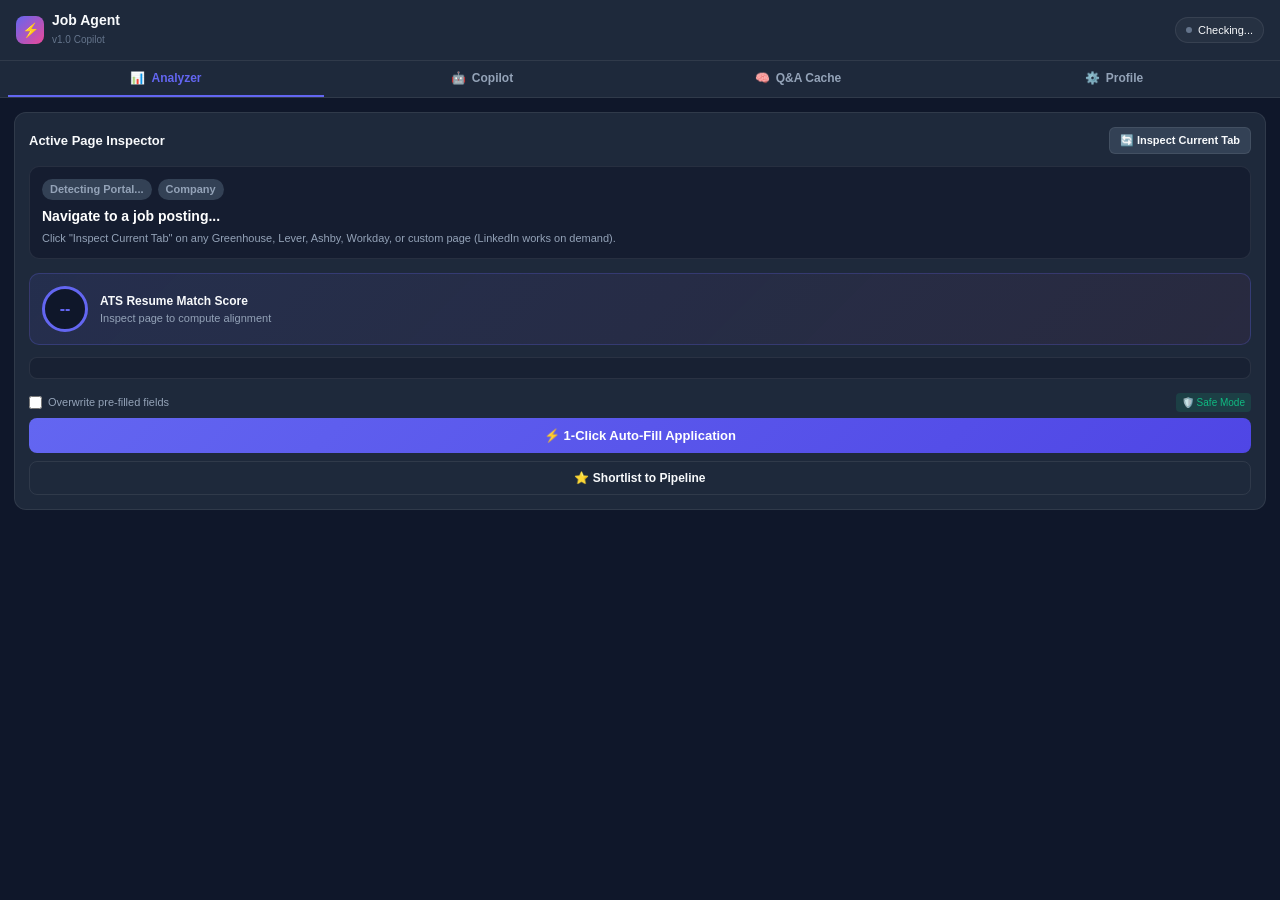
==== extension/sidepanel/sidepanel.html @ 14faa348 "Initial commit: Job Alert Agent - local-first job discovery, structured ATS match analysis, and assi" ====
<!DOCTYPE html>
<html lang="en">
<head>
  <meta charset="UTF-8" />
  <meta name="viewport" content="width=device-width, initial-scale=1.0" />
  <title>Job Alert Agent Copilot</title>
  <link rel="stylesheet" href="sidepanel.css" />
</head>
<body>
  <!-- Header Bar -->
  <header class="sp-header">
    <div class="sp-brand">
      <div class="sp-logo-circle">⚡</div>
      <div class="sp-brand-text">
        <h1>Job Agent</h1>
        <span class="sp-badge-version">v1.0 Copilot</span>
      </div>
    </div>
    <div class="sp-status-indicator" id="sp-connection-status">
      <span class="sp-status-dot"></span>
      <span class="sp-status-text" id="sp-status-label">Checking...</span>
    </div>
  </header>

  <!-- Navigation Tabs -->
  <nav class="sp-nav">
    <button class="sp-tab-btn active" data-tab="tab-analyzer">
      <span>📊</span> Analyzer
    </button>
    <button class="sp-tab-btn" data-tab="tab-copilot">
      <span>🤖</span> Copilot
    </button>
    <button class="sp-tab-btn" data-tab="tab-qa">
      <span>🧠</span> Q&A Cache
    </button>
    <button class="sp-tab-btn" data-tab="tab-profile">
      <span>⚙️</span> Profile
    </button>
  </nav>

  <!-- Main Content Container -->
  <main class="sp-content">
    
    <!-- Tab 1: Live Job Analyzer -->
    <section class="sp-tab-pane active" id="tab-analyzer">
      <div class="sp-card">
        <div class="sp-card-header">
          <h3>Active Page Inspector</h3>
          <button class="sp-btn-secondary" id="btn-inspect-page">
            <span>🔄 Inspect Current Tab</span>
          </button>
        </div>
        
        <div class="sp-job-card" id="sp-active-job-details">
          <div class="sp-job-meta">
            <span class="sp-meta-pill" id="sp-job-portal">Detecting Portal...</span>
            <span class="sp-meta-pill" id="sp-job-company">Company</span>
          </div>
          <h2 class="sp-job-title" id="sp-job-title">Navigate to a job posting...</h2>
          <p class="sp-job-desc-snippet" id="sp-job-snippet">Click "Inspect Current Tab" on any Greenhouse, Lever, Ashby, Workday, or custom page (LinkedIn works on demand).</p>
        </div>

        <div class="sp-match-section" id="sp-match-section">
          <div class="sp-match-score-card">
            <div class="sp-score-circle" id="sp-score-circle">--</div>
            <div class="sp-score-info">
              <h4>ATS Resume Match Score</h4>
              <p id="sp-score-tier-label">Inspect page to compute alignment</p>
            </div>
          </div>
          
          <div class="sp-match-analysis" id="sp-match-analysis-text">
            <!-- Dynamic analysis output -->
          </div>
        </div>

        <!-- Telemetry & Form Analysis Section -->
        <div class="sp-telemetry-banner" id="sp-telemetry-banner" style="display: none;">
          <div class="sp-telemetry-header">
            <span class="sp-telemetry-pill" id="sp-telemetry-summary">💡 Form Analysis: 0 fields detected</span>
          </div>
        </div>

        <!-- Detected Screener Questions & Grounded Pitch Generator -->
        <div class="sp-detected-questions-section" id="sp-detected-questions-section" style="display: none;">
          <div class="sp-section-title" style="display: flex; align-items: center; justify-content: space-between;">
            <div>
              <h4>🎯 Custom Screener Questions (<span id="sp-detected-count">0</span>)</h4>
              <span class="sp-hint-inline">Generate 3-5 line anti-slop pitch</span>
            </div>
            <button id="btn-draft-all-questions" class="sp-btn-secondary" style="font-size: 11px; padding: 4px 8px;">
              <span>⚡ Draft All</span>
            </button>
          </div>
          <div class="sp-detected-questions-list" id="sp-detected-questions-list">
            <!-- Dynamic detected question cards -->
          </div>
        </div>

        <div class="sp-action-cluster">
          <div class="sp-autofill-options" style="display: flex; align-items: center; justify-content: space-between; margin-bottom: 6px; font-size: 11px; color: var(--sp-text-muted, #94a3b8); width: 100%;">
            <label style="display: flex; align-items: center; gap: 6px; cursor: pointer; user-select: none;" title="When unchecked (Safe Mode), autofill preserves pre-filled or previously edited data on the application form">
              <input type="checkbox" id="sp-opt-overwrite" style="cursor: pointer; accent-color: #3b82f6;">
              <span>Overwrite pre-filled fields</span>
            </label>
            <span class="sp-badge-safe" id="sp-autofill-mode-badge" style="font-size: 10px; padding: 2px 6px; border-radius: 4px; background: rgba(16, 185, 129, 0.15); color: #10b981; font-weight: 500;">🛡️ Safe Mode</span>
          </div>
          <button class="sp-btn-primary" id="btn-autofill-app">
            <span>⚡ 1-Click Auto-Fill Application</span>
          </button>
          <button class="sp-btn-outline" id="btn-shortlist-job">
            <span>⭐ Shortlist to Pipeline</span>
          </button>
        </div>
      </div>
    </section>

    <!-- Tab 2: AI Career Copilot -->
    <section class="sp-tab-pane" id="tab-copilot">
      <div class="sp-chat-container">
        <div class="sp-chat-messages" id="sp-chat-history">
          <div class="sp-message sp-message-assistant">
            <div class="sp-msg-bubble">
              👋 Hi! I am your <strong>AI Career Copilot</strong>. I have direct context on your resume, active job search pipeline, and current tab. How can I help you land this role?
            </div>
          </div>
        </div>

        <div class="sp-quick-prompts">
          <button class="sp-prompt-chip" data-prompt="Prepare STAR answers for this role">🎯 Interview Prep</button>
          <button class="sp-prompt-chip" data-prompt="Tailor my resume bullets for this posting">📝 Tailor Resume</button>
          <button class="sp-prompt-chip" data-prompt="Draft a cold outreach note to the recruiter">✉️ Outreach Note</button>
        </div>

        <div class="sp-chat-input-box">
          <textarea id="sp-chat-input" placeholder="Ask about interview prep, tailoring, or pipeline..." rows="2"></textarea>
          <button id="sp-chat-send-btn" class="sp-btn-send">➔</button>
        </div>
      </div>
    </section>

    <!-- Tab 3: Q&A Memory Bank -->
    <section class="sp-tab-pane" id="tab-qa">
      <div class="sp-card">
        <div class="sp-card-header">
          <h3>Application Q&A Cache</h3>
          <span class="sp-pill" id="sp-qa-stats-count">0 Cached</span>
        </div>
        <input type="text" class="sp-input" id="sp-qa-search-input" placeholder="🔍 Search saved essay questions..." />
        
        <div class="sp-qa-list" id="sp-qa-list-container">
          <!-- Dynamic Q&A cards -->
          <div class="sp-empty-state">No cached answers found yet. Auto-fills will automatically learn here.</div>
        </div>
      </div>
    </section>

    <!-- Tab 4: Settings & Profile -->
    <section class="sp-tab-pane" id="tab-profile">
      <div class="sp-card">
        <div class="sp-card-header">
          <h3>Candidate Autofill Profile</h3>
          <button class="sp-btn-secondary" id="btn-sync-profile-api" title="Fetch decrypted resume & QA bank from backend">
            <span>🔄 Sync from Backend</span>
          </button>
        </div>
        <p class="sp-hint">Used to instantly fill ATS application forms on Greenhouse, Lever, Ashby, Workday, custom company portals, and LinkedIn (on demand).</p>

        <div class="sp-form-row">
          <div class="sp-form-group">
            <label>First Name / Given Name</label>
            <input type="text" class="sp-input" id="prof-firstname" placeholder="e.g. Alex Jordan" />
          </div>
          <div class="sp-form-group">
            <label>Last Name / Family Name</label>
            <input type="text" class="sp-input" id="prof-lastname" placeholder="e.g. Morgan" />
          </div>
        </div>

        <div class="sp-form-group">
          <label>Full Legal Name</label>
          <input type="text" class="sp-input" id="prof-fullname" placeholder="e.g. Alex Jordan Morgan" />
        </div>

        <div class="sp-form-row">
          <div class="sp-form-group">
            <label>Email Address</label>
            <input type="email" class="sp-input" id="prof-email" placeholder="jane@example.com" />
          </div>
          <div class="sp-form-group">
            <label>Phone Number</label>
            <input type="tel" class="sp-input" id="prof-phone" placeholder="+1 (555) 019-2834" />
          </div>
        </div>

        <div class="sp-form-group">
          <label>Current Location / City</label>
          <input type="text" class="sp-input" id="prof-location" placeholder="e.g. San Francisco, CA" />
        </div>

        <div class="sp-form-group">
          <label>LinkedIn URL</label>
          <input type="url" class="sp-input" id="prof-linkedin" placeholder="https://linkedin.com/in/janedoe" />
        </div>

        <div class="sp-form-group">
          <label>GitHub URL</label>
          <input type="url" class="sp-input" id="prof-github" placeholder="https://github.com/janedoe" />
        </div>

        <div class="sp-form-group">
          <label>Portfolio / Website</label>
          <input type="url" class="sp-input" id="prof-portfolio" placeholder="https://janedoe.dev" />
        </div>

        <div class="sp-form-group">
          <label>CV / Resume Link (Google Drive / Cloud URL)</label>
          <input type="url" class="sp-input" id="prof-resumelink" placeholder="https://drive.google.com/... or https://..." />
        </div>

        <div class="sp-form-row">
          <div class="sp-form-group">
            <label>Current Company</label>
            <input type="text" class="sp-input" id="prof-company" placeholder="e.g. Acme Corp" />
          </div>
          <div class="sp-form-group">
            <label>Current Title</label>
            <input type="text" class="sp-input" id="prof-title" placeholder="e.g. Principal Software Engineer" />
          </div>
        </div>

        <div class="sp-form-row">
          <div class="sp-form-group">
            <label>Years of Experience</label>
            <input type="text" class="sp-input" id="prof-experience" placeholder="e.g. 10+" />
          </div>
          <div class="sp-form-group">
            <label>Notice Period / Availability</label>
            <input type="text" class="sp-input" id="prof-noticeperiod" placeholder="e.g. Immediately / 30 Days" />
          </div>
        </div>

        <div class="sp-form-row">
          <div class="sp-form-group">
            <label>Authorized to work in region?</label>
            <select class="sp-input" id="prof-auth">
              <option value="Yes">Yes</option>
              <option value="No">No</option>
            </select>
          </div>
          <div class="sp-form-group">
            <label>Require Sponsorship?</label>
            <select class="sp-input" id="prof-sponsorship">
              <option value="No">No</option>
              <option value="Yes">Yes</option>
            </select>
          </div>
        </div>

        <h3 style="margin-top: 20px;">Runtime & Agent Mode</h3>
        <div class="sp-form-group">
          <label>FastAPI Backend URL</label>
          <input type="text" class="sp-input" id="cfg-backend-url" value="http://localhost:8000" />
        </div>

        <div class="sp-form-group">
          <label>Backend API Key (X-API-Key)</label>
          <input type="password" class="sp-input" id="cfg-api-key" placeholder="Enter API Key (from .api_key)" />
        </div>

        <div class="sp-form-group">
          <label>Execution Mode</label>
          <select class="sp-input" id="cfg-mode">
            <option value="connected">Connected Mode (FastAPI + Local Database)</option>
            <option value="standalone">Standalone Mode (100% On-Device in Chrome)</option>
          </select>
        </div>

        <button class="sp-btn-primary" id="btn-save-profile" style="margin-top: 15px;">
          <span>💾 Save Profile & Settings</span>
        </button>
      </div>
    </section>

  </main>

  <!-- Notification Toast -->
  <div class="sp-toast" id="sp-toast">Settings Saved!</div>

  <!-- Scripts -->
  <script src="../js/runtime-adapter.js"></script>
  <script src="sidepanel.js"></script>
</body>
</html>
---- extension/sidepanel/sidepanel.css ----
/* Job Alert Agent: Chrome Side Panel Styles */

:root {
  --bg-primary: #0f172a;
  --bg-secondary: #1e293b;
  --bg-tertiary: #334155;
  --accent-primary: #6366f1;
  --accent-hover: #4f46e5;
  --accent-success: #10b981;
  --accent-warning: #f59e0b;
  --accent-danger: #ef4444;
  --text-primary: #f8fafc;
  --text-secondary: #94a3b8;
  --text-muted: #64748b;
  --border-color: rgba(255, 255, 255, 0.08);
  --border-focus: rgba(99, 102, 241, 0.5);
  --font-sans: -apple-system, BlinkMacSystemFont, "Segoe UI", Roboto, Oxygen, Ubuntu, Cantarell, sans-serif;
}

* {
  box-sizing: border-box;
  margin: 0;
  padding: 0;
}

body {
  background-color: var(--bg-primary);
  color: var(--text-primary);
  font-family: var(--font-sans);
  font-size: 13px;
  line-height: 1.5;
  display: flex;
  flex-direction: column;
  height: 100vh;
  overflow: hidden;
}

/* Header */
.sp-header {
  display: flex;
  align-items: center;
  justify-content: space-between;
  padding: 12px 16px;
  background-color: var(--bg-secondary);
  border-bottom: 1px solid var(--border-color);
}

.sp-brand {
  display: flex;
  align-items: center;
  gap: 8px;
}

.sp-logo-circle {
  width: 28px;
  height: 28px;
  border-radius: 8px;
  background: linear-gradient(135deg, var(--accent-primary), #ec4899);
  display: flex;
  align-items: center;
  justify-content: center;
  font-size: 14px;
}

.sp-brand-text h1 {
  font-size: 14px;
  font-weight: 700;
  color: var(--text-primary);
  line-height: 1.2;
}

.sp-badge-version {
  font-size: 10px;
  color: var(--text-muted);
  font-weight: 500;
}

.sp-status-indicator {
  display: flex;
  align-items: center;
  gap: 6px;
  padding: 4px 10px;
  border-radius: 9999px;
  background-color: rgba(255, 255, 255, 0.04);
  border: 1px solid var(--border-color);
  font-size: 11px;
}

.sp-status-dot {
  width: 6px;
  height: 6px;
  border-radius: 50%;
  background-color: var(--text-muted);
}

.sp-status-indicator.connected .sp-status-dot {
  background-color: var(--accent-success);
  box-shadow: 0 0 6px var(--accent-success);
}

.sp-status-indicator.standalone .sp-status-dot {
  background-color: var(--accent-warning);
  box-shadow: 0 0 6px var(--accent-warning);
}

/* Navigation Tabs */
.sp-nav {
  display: flex;
  background-color: var(--bg-secondary);
  border-bottom: 1px solid var(--border-color);
  padding: 0 8px;
}

.sp-tab-btn {
  flex: 1;
  background: transparent;
  border: none;
  color: var(--text-secondary);
  padding: 10px 4px;
  font-size: 12px;
  font-weight: 600;
  cursor: pointer;
  display: flex;
  align-items: center;
  justify-content: center;
  gap: 6px;
  border-bottom: 2px solid transparent;
  transition: all 0.2s ease;
}

.sp-tab-btn:hover {
  color: var(--text-primary);
}

.sp-tab-btn.active {
  color: var(--accent-primary);
  border-bottom-color: var(--accent-primary);
}

/* Content Area */
.sp-content {
  flex: 1;
  overflow-y: auto;
  padding: 14px;
}

.sp-tab-pane {
  display: none;
}

.sp-tab-pane.active {
  display: block;
}

/* Cards */
.sp-card {
  background-color: var(--bg-secondary);
  border: 1px solid var(--border-color);
  border-radius: 12px;
  padding: 14px;
  margin-bottom: 12px;
}

.sp-card-header {
  display: flex;
  align-items: center;
  justify-content: space-between;
  margin-bottom: 12px;
}

.sp-card-header h3 {
  font-size: 13px;
  font-weight: 600;
  color: var(--text-primary);
}

/* Job Details */
.sp-job-card {
  background-color: rgba(15, 23, 42, 0.6);
  border: 1px solid var(--border-color);
  border-radius: 10px;
  padding: 12px;
  margin-bottom: 14px;
}

.sp-job-meta {
  display: flex;
  gap: 6px;
  margin-bottom: 6px;
}

.sp-meta-pill {
  font-size: 11px;
  font-weight: 600;
  padding: 2px 8px;
  border-radius: 9999px;
  background-color: var(--bg-tertiary);
  color: var(--text-secondary);
}

.sp-job-title {
  font-size: 14px;
  font-weight: 700;
  color: #ffffff;
  margin-bottom: 4px;
}

.sp-job-desc-snippet {
  font-size: 11px;
  color: var(--text-secondary);
  line-height: 1.4;
  max-height: 48px;
  overflow: hidden;
  text-overflow: ellipsis;
}

/* Match Score Section */
.sp-match-score-card {
  display: flex;
  align-items: center;
  gap: 12px;
  background: linear-gradient(135deg, rgba(99, 102, 241, 0.1) 0%, rgba(236, 72, 153, 0.05) 100%);
  border: 1px solid rgba(99, 102, 241, 0.25);
  border-radius: 10px;
  padding: 12px;
  margin-bottom: 12px;
}

.sp-score-circle {
  width: 46px;
  height: 46px;
  border-radius: 50%;
  background: var(--bg-primary);
  border: 3px solid var(--accent-primary);
  display: flex;
  align-items: center;
  justify-content: center;
  font-size: 16px;
  font-weight: 800;
  color: var(--accent-primary);
}

.sp-score-info h4 {
  font-size: 12px;
  font-weight: 600;
  color: var(--text-primary);
}

.sp-score-info p {
  font-size: 11px;
  color: var(--text-secondary);
}

.sp-match-analysis {
  font-size: 12px;
  color: var(--text-secondary);
  line-height: 1.5;
  background-color: rgba(15, 23, 42, 0.4);
  padding: 10px;
  border-radius: 8px;
  border: 1px solid var(--border-color);
  margin-bottom: 14px;
  max-height: 180px;
  overflow-y: auto;
}

/* Buttons */
.sp-btn-primary {
  width: 100%;
  background: linear-gradient(135deg, var(--accent-primary) 0%, #4f46e5 100%);
  color: #ffffff;
  border: none;
  padding: 10px 14px;
  border-radius: 8px;
  font-size: 13px;
  font-weight: 600;
  cursor: pointer;
  display: flex;
  align-items: center;
  justify-content: center;
  gap: 8px;
  transition: all 0.2s;
}

.sp-btn-primary:hover {
  background: linear-gradient(135deg, #4f46e5 0%, #4338ca 100%);
  transform: translateY(-1px);
}

.sp-btn-secondary {
  background: var(--bg-tertiary);
  color: var(--text-primary);
  border: 1px solid var(--border-color);
  padding: 6px 10px;
  border-radius: 6px;
  font-size: 11px;
  font-weight: 600;
  cursor: pointer;
  transition: all 0.2s;
}

.sp-btn-secondary:hover {
  background: rgba(255, 255, 255, 0.1);
}

.sp-btn-outline {
  width: 100%;
  background: transparent;
  color: var(--text-primary);
  border: 1px solid var(--border-color);
  padding: 9px 14px;
  border-radius: 8px;
  font-size: 12px;
  font-weight: 600;
  cursor: pointer;
  display: flex;
  align-items: center;
  justify-content: center;
  gap: 6px;
  margin-top: 8px;
  transition: all 0.2s;
}

.sp-btn-outline:hover {
  background: rgba(255, 255, 255, 0.05);
  border-color: var(--text-secondary);
}

/* Chat Tab */
.sp-chat-container {
  display: flex;
  flex-direction: column;
  height: calc(100vh - 120px);
}

.sp-chat-messages {
  flex: 1;
  overflow-y: auto;
  padding-bottom: 10px;
  display: flex;
  flex-direction: column;
  gap: 10px;
}

.sp-message {
  display: flex;
  flex-direction: column;
}

.sp-message-assistant .sp-msg-bubble {
  background-color: var(--bg-secondary);
  border: 1px solid var(--border-color);
  color: var(--text-primary);
  border-radius: 12px 12px 12px 2px;
  padding: 10px 12px;
  font-size: 12px;
  line-height: 1.5;
}

.sp-message-user {
  align-items: flex-end;
}

.sp-message-user .sp-msg-bubble {
  background: linear-gradient(135deg, var(--accent-primary), #4f46e5);
  color: #ffffff;
  border-radius: 12px 12px 2px 12px;
  padding: 10px 12px;
  font-size: 12px;
  line-height: 1.5;
  max-width: 85%;
}

.sp-quick-prompts {
  display: flex;
  gap: 6px;
  overflow-x: auto;
  padding: 6px 0;
  margin-bottom: 6px;
}

.sp-prompt-chip {
  background-color: var(--bg-secondary);
  border: 1px solid var(--border-color);
  color: var(--text-secondary);
  padding: 4px 10px;
  border-radius: 9999px;
  font-size: 11px;
  white-space: nowrap;
  cursor: pointer;
  transition: all 0.2s;
}

.sp-prompt-chip:hover {
  color: var(--text-primary);
  border-color: var(--accent-primary);
}

.sp-chat-input-box {
  display: flex;
  gap: 8px;
  align-items: flex-end;
  background-color: var(--bg-secondary);
  border: 1px solid var(--border-color);
  border-radius: 10px;
  padding: 8px;
}

.sp-chat-input-box textarea {
  flex: 1;
  background: transparent;
  border: none;
  color: var(--text-primary);
  font-family: inherit;
  font-size: 12px;
  resize: none;
  outline: none;
}

.sp-btn-send {
  background-color: var(--accent-primary);
  color: #ffffff;
  border: none;
  width: 30px;
  height: 30px;
  border-radius: 8px;
  cursor: pointer;
  display: flex;
  align-items: center;
  justify-content: center;
  font-size: 14px;
}

/* Forms & Inputs */
.sp-form-group {
  margin-bottom: 12px;
}

.sp-form-row {
  display: flex;
  gap: 10px;
}

.sp-form-row .sp-form-group {
  flex: 1;
}

.sp-form-group label {
  display: block;
  font-size: 11px;
  font-weight: 600;
  color: var(--text-secondary);
  margin-bottom: 4px;
}

.sp-input {
  width: 100%;
  background-color: var(--bg-primary);
  border: 1px solid var(--border-color);
  border-radius: 6px;
  padding: 8px 10px;
  color: var(--text-primary);
  font-size: 12px;
  outline: none;
  transition: border-color 0.2s;
}

.sp-input:focus {
  border-color: var(--accent-primary);
}

.sp-hint {
  font-size: 11px;
  color: var(--text-muted);
  margin-bottom: 14px;
}

.sp-pill {
  font-size: 10px;
  font-weight: 700;
  padding: 2px 8px;
  border-radius: 9999px;
  background-color: rgba(99, 102, 241, 0.15);
  color: var(--accent-primary);
}

.sp-qa-list {
  display: flex;
  flex-direction: column;
  gap: 8px;
  margin-top: 10px;
}

.sp-qa-item {
  background-color: rgba(15, 23, 42, 0.5);
  border: 1px solid var(--border-color);
  border-radius: 8px;
  padding: 10px;
}

.sp-qa-item-q {
  font-size: 12px;
  font-weight: 600;
  color: var(--text-primary);
  margin-bottom: 4px;
}

.sp-qa-item-a {
  font-size: 11px;
  color: var(--text-secondary);
  line-height: 1.4;
  margin-bottom: 8px;
}

.sp-empty-state {
  text-align: center;
  color: var(--text-muted);
  font-size: 12px;
  padding: 20px 0;
}

/* Toast */
.sp-toast {
  position: fixed;
  bottom: 16px;
  left: 50%;
  transform: translateX(-50%) translateY(100px);
  background: #10b981;
  color: #ffffff;
  padding: 8px 16px;
  border-radius: 9999px;
  font-size: 12px;
  font-weight: 600;
  box-shadow: 0 4px 12px rgba(0, 0, 0, 0.3);
  transition: transform 0.3s cubic-bezier(0.16, 1, 0.3, 1);
  z-index: 9999;
}

.sp-toast.show {
  transform: translateX(-50%) translateY(0);
}

/* Telemetry & Custom Question Elements */
.sp-telemetry-banner {
  margin-bottom: 12px;
}

.sp-telemetry-pill {
  display: inline-block;
  font-size: 10px;
  font-weight: 600;
  padding: 4px 8px;
  border-radius: 6px;
  background: rgba(99, 102, 241, 0.15);
  color: #a5b4fc;
  border: 1px solid rgba(99, 102, 241, 0.3);
}

.sp-detected-questions-section {
  margin-bottom: 14px;
  border-top: 1px solid var(--border-color);
  padding-top: 10px;
}

.sp-section-title {
  display: flex;
  align-items: center;
  justify-content: space-between;
  margin-bottom: 8px;
}

.sp-section-title h4 {
  font-size: 12px;
  font-weight: 700;
  color: var(--text-primary);
}

.sp-hint-inline {
  font-size: 10px;
  color: var(--text-muted);
}

.sp-detected-card {
  background: var(--bg-tertiary);
  border: 1px solid var(--border-color);
  border-radius: 8px;
  padding: 10px;
  margin-bottom: 8px;
}

.sp-detected-q-text {
  font-size: 11px;
  font-weight: 600;
  color: var(--text-primary);
  margin-bottom: 6px;
}

.sp-detected-actions {
  display: flex;
  gap: 6px;
  margin-top: 6px;
}

.sp-detected-preview-box {
  width: 100%;
  font-size: 11px;
  line-height: 1.4;
  color: var(--text-secondary);
  background: rgba(15, 23, 42, 0.6);
  border: 1px solid var(--border-color);
  border-radius: 6px;
  padding: 6px;
  resize: vertical;
  min-height: 50px;
  margin-top: 6px;
  font-family: inherit;
}
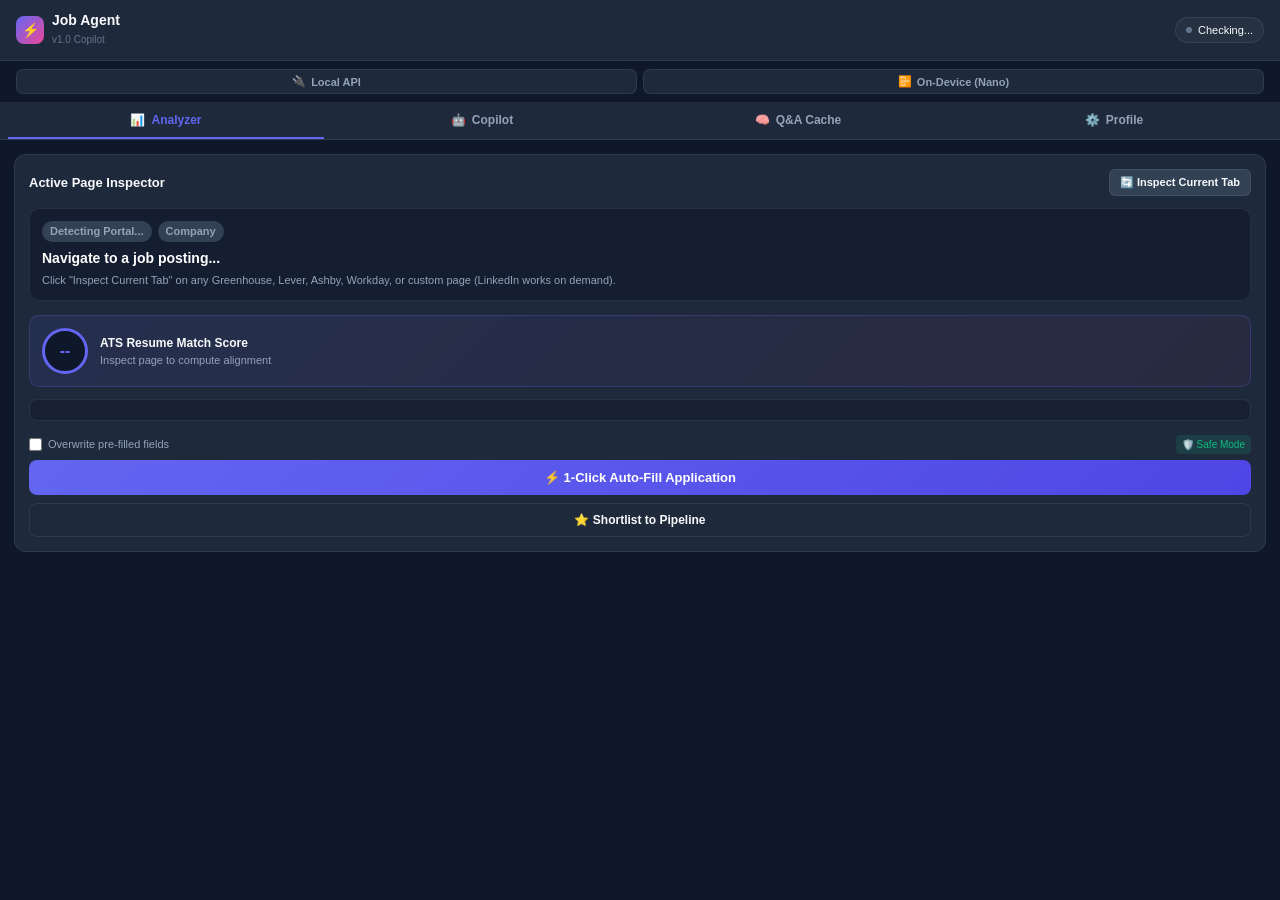
==== commit a067c1c8: "fix: bound on-device AI probe and add API/Nano mode switch The side panel could hang on "Checking…" " ====
--- a/extension/sidepanel/sidepanel.html
+++ b/extension/sidepanel/sidepanel.html
@@ -22,6 +22,16 @@
     </div>
   </header>
 
+  <!-- Execution Mode Switch -->
+  <div class="sp-mode-switch" id="sp-mode-switch" role="group" aria-label="AI execution mode">
+    <button type="button" class="sp-mode-btn" data-mode="connected">
+      <span>🔌</span> Local API
+    </button>
+    <button type="button" class="sp-mode-btn" data-mode="standalone">
+      <span>📴</span> On-Device (Nano)
+    </button>
+  </div>
+
   <!-- Navigation Tabs -->
   <nav class="sp-nav">
     <button class="sp-tab-btn active" data-tab="tab-analyzer">
@@ -276,6 +286,14 @@
           </select>
         </div>
 
+        <div class="sp-form-group">
+          <label>On-Device AI (Chrome Gemini Nano)</label>
+          <p class="sp-hint" id="cfg-nano-status">Checking availability…</p>
+          <button class="sp-btn-secondary" id="btn-enable-nano" style="display: none;">
+            <span>⬇️ Enable On-Device AI (Nano)</span>
+          </button>
+        </div>
+
         <button class="sp-btn-primary" id="btn-save-profile" style="margin-top: 15px;">
           <span>💾 Save Profile & Settings</span>
         </button>
--- a/extension/sidepanel/sidepanel.css
+++ b/extension/sidepanel/sidepanel.css
@@ -103,6 +103,44 @@
   box-shadow: 0 0 6px var(--accent-warning);
 }
 
+/* Execution Mode Switch */
+.sp-mode-switch {
+  display: flex;
+  gap: 6px;
+  padding: 8px 16px;
+  background-color: var(--bg-primary);
+  border-bottom: 1px solid var(--border-color);
+}
+
+.sp-mode-btn {
+  flex: 1;
+  display: inline-flex;
+  align-items: center;
+  justify-content: center;
+  gap: 5px;
+  padding: 5px 8px;
+  font-family: var(--font-sans);
+  font-size: 11px;
+  font-weight: 600;
+  color: var(--text-secondary);
+  background-color: var(--bg-secondary);
+  border: 1px solid var(--border-color);
+  border-radius: 7px;
+  cursor: pointer;
+  transition: color 0.15s ease, border-color 0.15s ease, background-color 0.15s ease;
+}
+
+.sp-mode-btn:hover {
+  color: var(--text-primary);
+  border-color: var(--border-focus);
+}
+
+.sp-mode-btn.active {
+  color: #c7d2fe;
+  background-color: rgba(99, 102, 241, 0.18);
+  border-color: var(--accent-primary);
+}
+
 /* Navigation Tabs */
 .sp-nav {
   display: flex;
